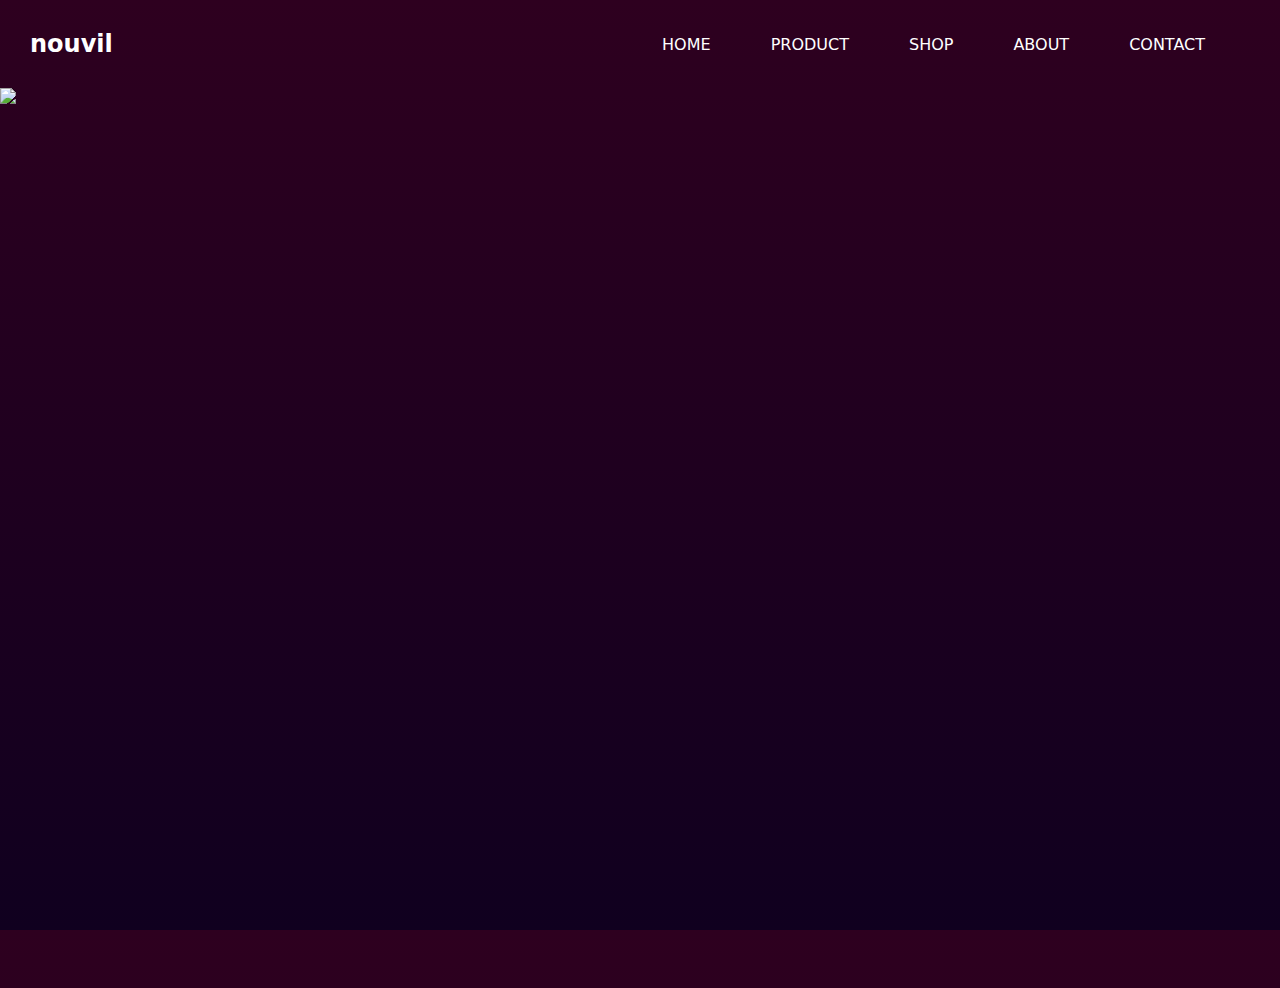
==== head.html @ 0aa06974 "init" ====
<!DOCTYPE html>
<html lang="en">
<head>
    <meta charset="UTF-8">
    <meta http-equiv="X-UA-Compatible" content="IE=edge">
    <meta name="viewport" content="width=device-width, initial-scale=1.0">
    <title>Document</title>
    <link rel="stylesheet"href="mark.css">
</head>
<body>
    <header>
    <h2><a href="#"class="logo">nouvil</a></h2>
    <ul>
        <li><a href="#" class="">HOME</a></li>
        <li><a href="#">PRODUCT</a></li>
        <li><a href="#">SHOP</a></li>
        <li><a href="#">ABOUT</a></li>
        <li><a href="#">CONTACT</a></li>
    </ul>
    </header>
    <section class="main">
        <img src="img/stars1.png" id="stars">
        <img src="img/moon2.png" id="moon">
        <img src="img/mountains3.png" id="mountains3">
        <img src="img/mountains4.png" id="mountains4">
        <img src="img/river5.png" id="river">
        <img src="img/boat6.png" id="boat">
        <img src="img/mountains7.png" id="mountains7">
    </section>

    <script src="main.js"></script>
</body>
</html>
---- mark.css ----
*{
    margin: 0;
    padding: 0;

}
body{
    background: linear-gradient(#2e001f,#10001f);
    height: 100vh;
    font-family: system-ui;
}
a{
color: #FFF;
text-decoration: none;
}
header{
    display: flex;
    justify-content: space-between;
    align-items: center;
    margin: 30px;
}
header.logo{
    font-size: 30px;
    text-transform: uppercase;

}
header ul{
    display: flex;
    justify-content: center;
    align-items: center;
    list-style: none;
}
header ul li a{
    margin-right: 30px;
    padding: 6px 15px;
    border-radius: 20px;
}
header ul li a:hover, .active{
    background: #fff;
    color: #2e001f;
}
.main{
    position: relative;
    height: 100vh;
    width: 100%;
}
.main img{
    position: absolute;
}
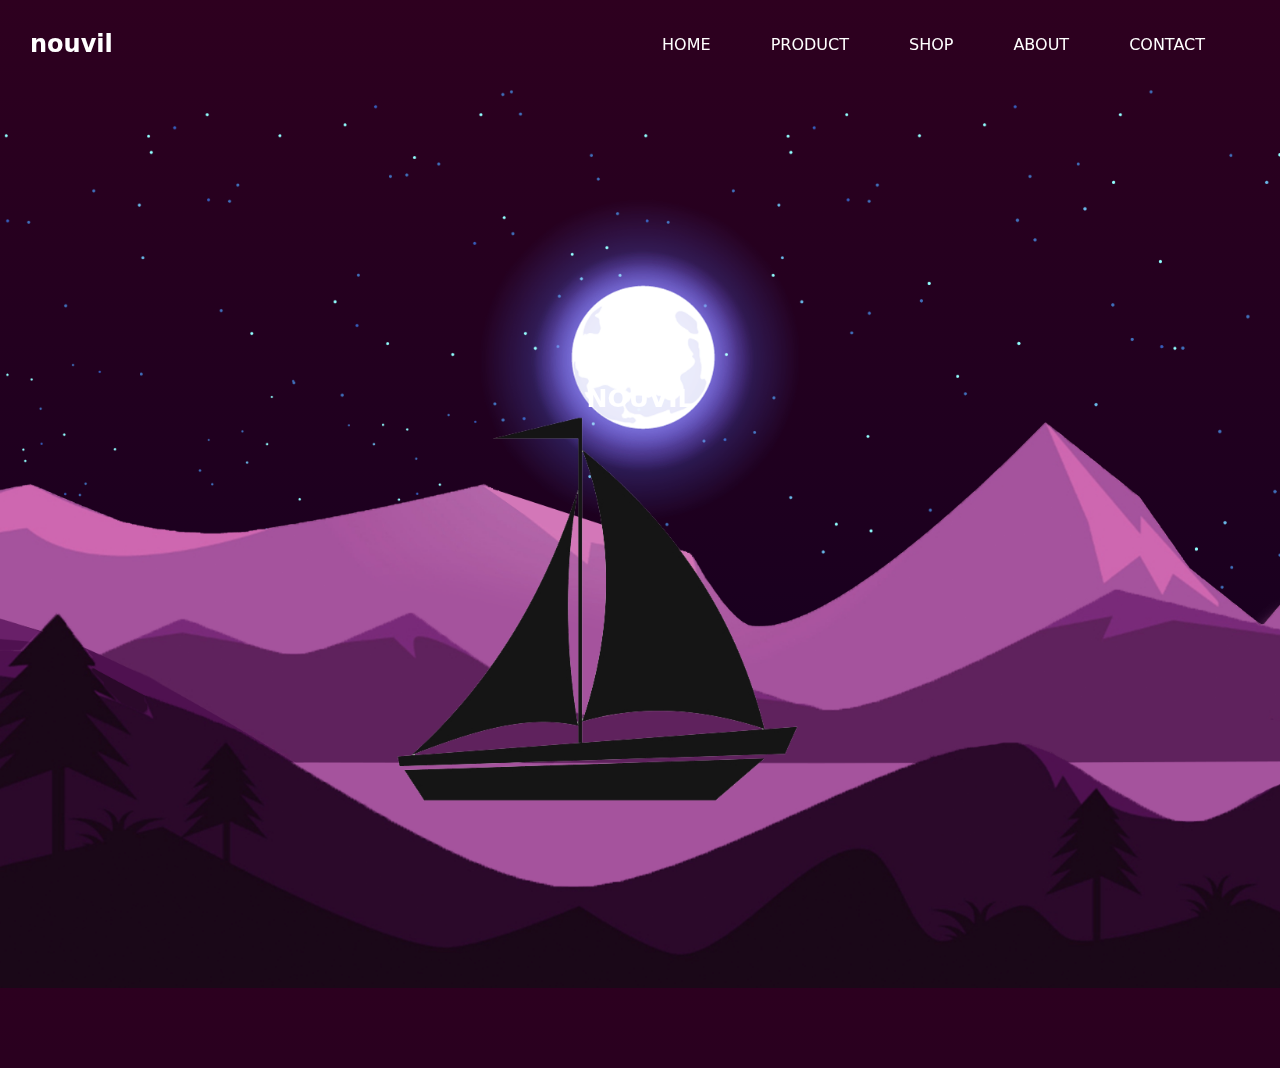
==== commit 83595826: "zzzzz" ====
--- a/head.html
+++ b/head.html
@@ -20,6 +20,7 @@
     </header>
     <section class="main">
         <img src="img/stars1.png" id="stars">
+        <h2 class="nouvil">nouvil</h2>
         <img src="img/moon2.png" id="moon">
         <img src="img/mountains3.png" id="mountains3">
         <img src="img/mountains4.png" id="mountains4">
--- a/mark.css
+++ b/mark.css
@@ -42,7 +42,24 @@
     position: relative;
     height: 100vh;
     width: 100%;
+    display: flex;
+    justify-content: center;
+    align-items: center;
+
 }
 .main img{
     position: absolute;
+    width: 100%;
+    height: 100vh;
+    object-fit: cover;
 }
+#moon{
+    mix-blend-mode: screen;
+    transform: translateY(80px);
+}
+.nouvil{
+    color: #fff;
+    font-size: 25px;
+    text-transform: uppercase;
+    transform: translateY(-140px);
+}